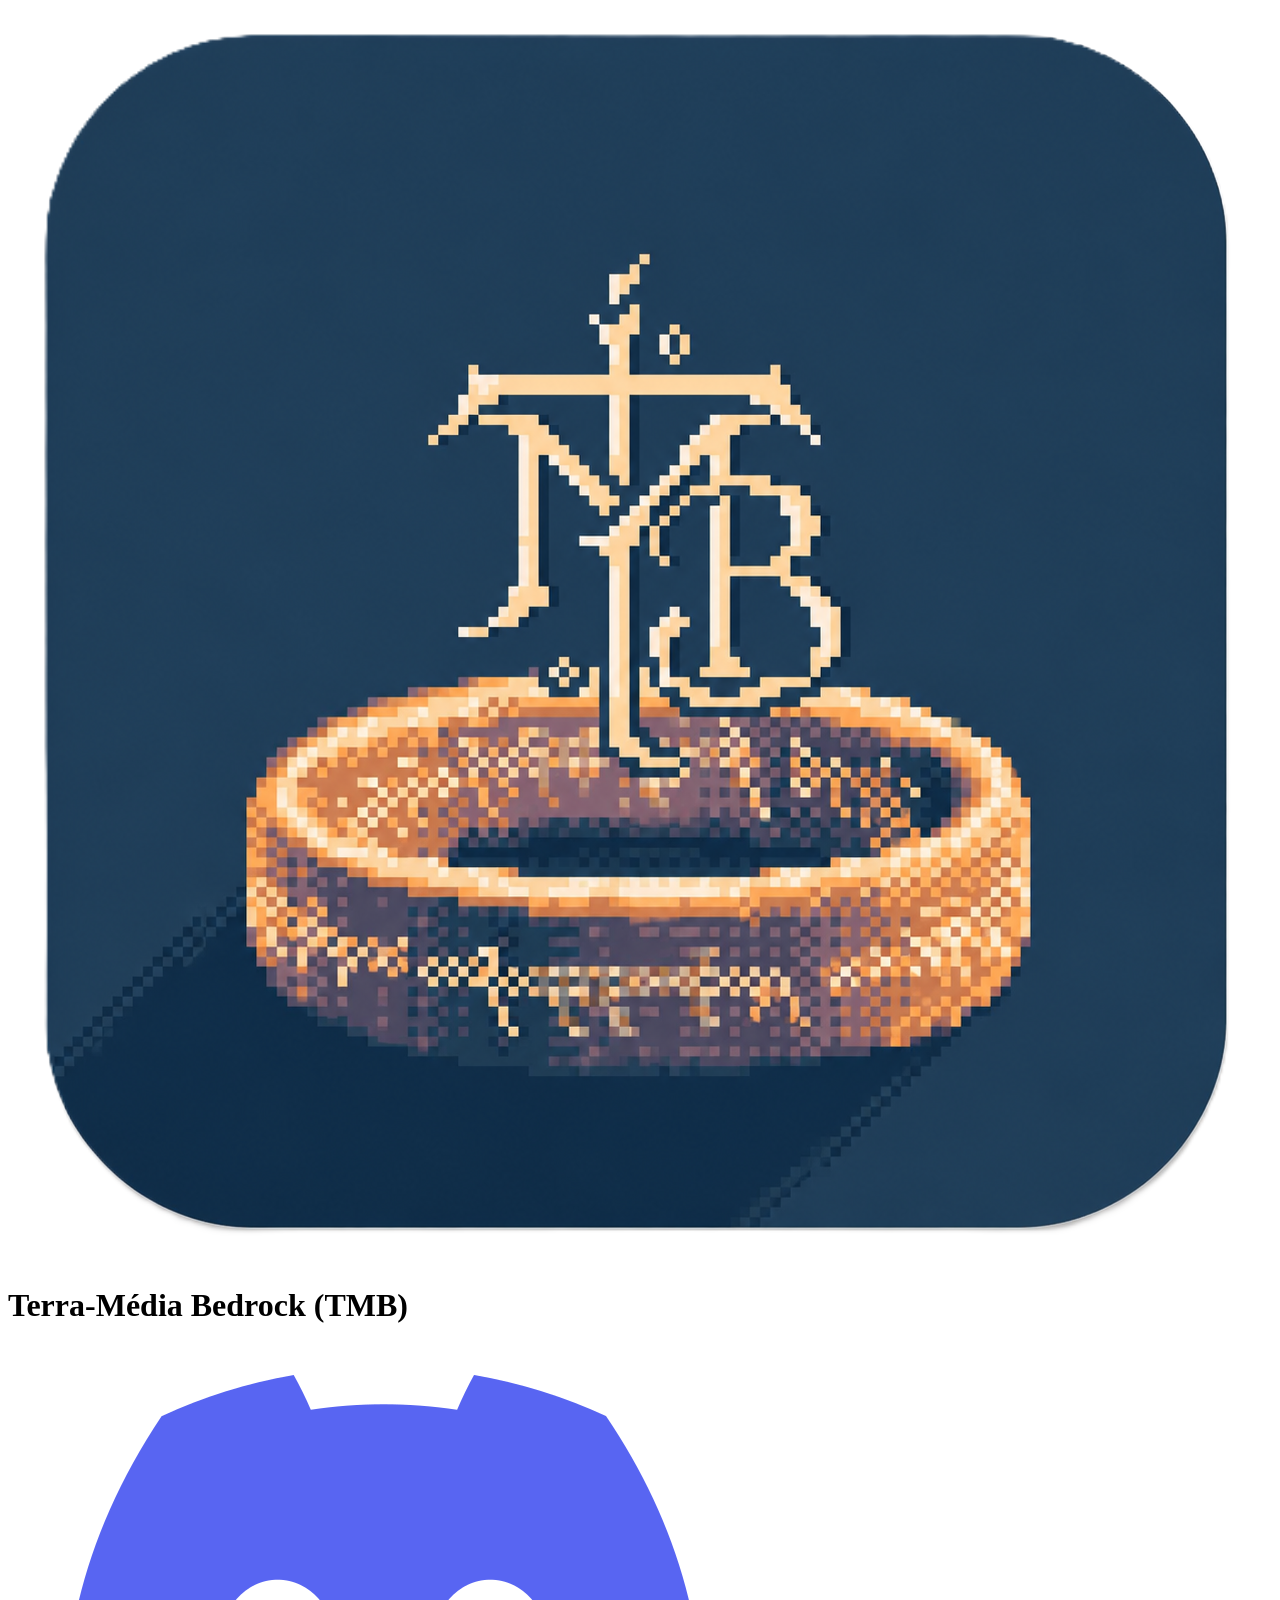
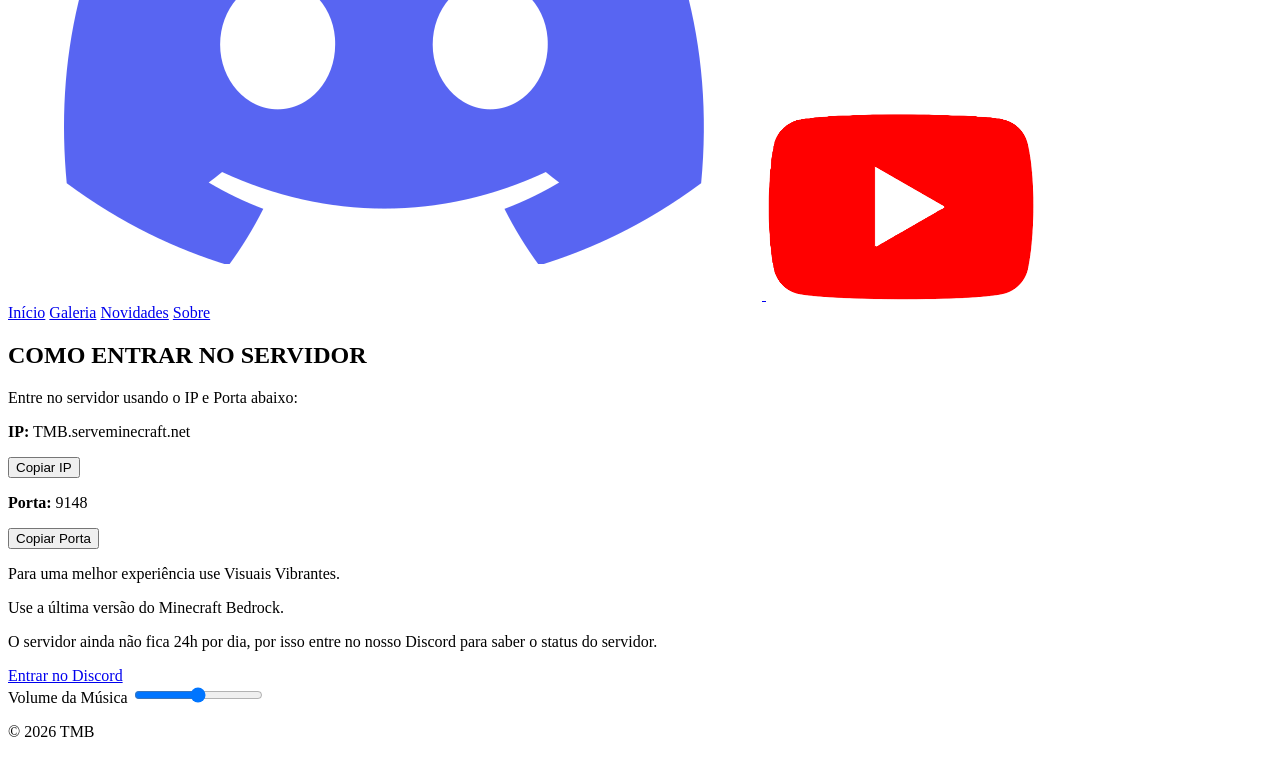
==== index.html @ 0ea9df91 "Add files via upload" ====
<!DOCTYPE html>
<html lang="pt-BR">
<head>
  <meta charset="UTF-8">
  <title>TMB</title>

  <link href="https://fonts.googleapis.com/css2?family=Cinzel:wght@400;700&family=MedievalSharp&display=swap" rel="stylesheet">
  <link rel="stylesheet" href="style.css">
</head>

<body>

<header>
  <div class="header-container">

<div class="logo">
  <img src="images/logo.png" alt="TMB Logo">
</div>

    <h1 class="site-title">Terra-Média Bedrock (TMB)</h1>

    <div class="socials">
      <a href="https://discord.gg/UN55AC2YFc" target="_blank">
        <img src="images/discord.png">
      </a>
      <a href="https://www.youtube.com/channel/UC9uCLMsO_e6Xk1dCZX9IrGw?sub_confirmation=1" target="_blank">
        <img src="images/youtube.png">
      </a>
    </div>

  </div>

  <nav class="header-nav">
    <a href="index.html">Início</a>
    <a href="gallery.html">Galeria</a>
    <a href="news.html">Novidades</a>
    <a href="about.html">Sobre</a>
  </nav>
</header>

<main>

  <section class="join-section">
    <div class="join-box">

      <h2>COMO ENTRAR NO SERVIDOR</h2>

      <p>
        Entre no servidor usando o IP e Porta abaixo:
      </p>

      <div class="server-info">
        <div class="ip-box">
          <p><b>IP:</b> TMB.serveminecraft.net</p>
          <button onclick="copyIP()">Copiar IP</button>
        </div>

        <div class="port-box">
          <p><b>Porta:</b> 9148</p>
          <button onclick="copyPort()">Copiar Porta</button>
        </div>
      </div>

      <p>Para uma melhor experiência use Visuais Vibrantes.</p>
      <p>Use a última versão do Minecraft Bedrock.</p>
      <p>O servidor ainda não fica 24h por dia, por isso entre no nosso Discord para saber o status do servidor.</p>
          <a href="https://discord.gg/UN55AC2YFc" target="_blank" class="discord-btn">
      Entrar no Discord
    </a>
  </div>

    </div>
  </section>

</main>

<audio id="bgMusic" loop>
  <source src="music.mp3" type="audio/mpeg">
</audio>

<script src="script.js"></script>

<footer>

  <div class="music-control">
    <label>Volume da Música</label>
    <input type="range" id="volumeControl" min="0" max="1" step="0.01">
  </div>

  <p>© 2026 TMB</p>

</footer>

</body>
</html>
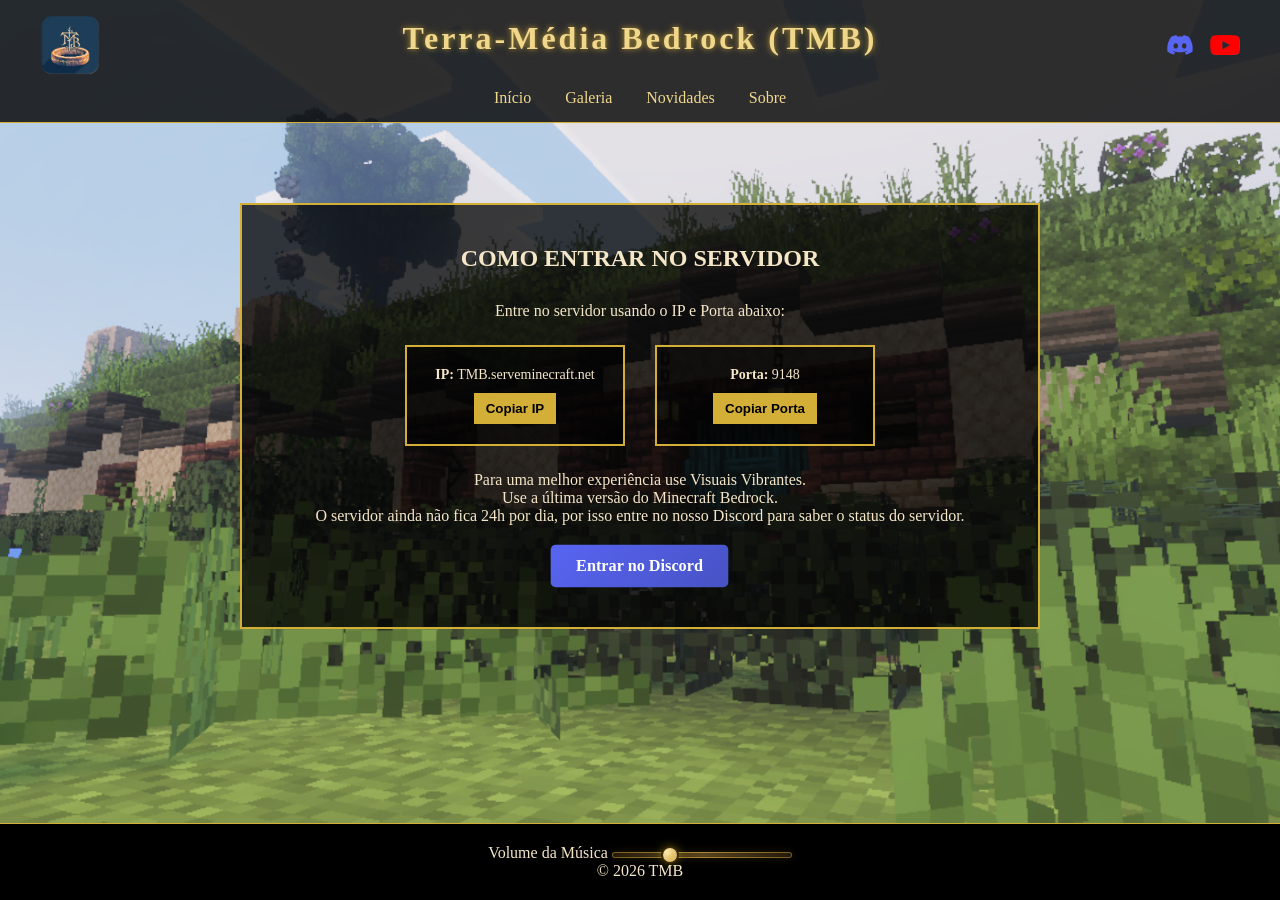
==== commit ae5ec1ea: "Add files via upload" ====
--- a/index.html
+++ b/index.html
@@ -2,8 +2,8 @@
 <html lang="pt-BR">
 <head>
   <meta charset="UTF-8">
-  <title>TMB</title>
-
+  <title>Terra-Média Bedrock (TMB)</title>
+  <link rel="icon" type="image/png" href="images/favicon.png">
   <link href="https://fonts.googleapis.com/css2?family=Cinzel:wght@400;700&family=MedievalSharp&display=swap" rel="stylesheet">
   <link rel="stylesheet" href="style.css">
 </head>
--- a/style.css
+++ b/style.css
@@ -0,0 +1,553 @@
+:root {
+  --gold: #d4af37;
+  --gold-light: #f1d78c;
+}
+
+* {
+  margin: 0;
+  padding: 0;
+  box-sizing: border-box;
+}
+
+/* BASE */
+
+html, body {
+  height: 100%;
+}
+
+body {
+  font-family: 'MedievalSharp', serif;
+  color: #f5e6c8;
+  background: url("images/bg.jpg") center/cover fixed;
+  display: flex;
+  flex-direction: column;
+}
+
+/* HEADER */
+
+header {
+  background: rgba(0,0,0,0.8);
+  padding: 15px 40px;
+  border-bottom: 1px solid var(--gold);
+}
+
+.header-container {
+  display: flex;
+  align-items: center;
+  justify-content: space-between;
+}
+
+.logo img {
+  width: 60px;
+  height: auto;
+}
+
+.site-title {
+  font-family: 'Cinzel', serif;
+  font-size: 32px;
+  color: #f1d78c;
+
+  text-align: center;
+  letter-spacing: 3px;
+
+  /* brilho dourado */
+  text-shadow:
+    0 0 5px rgba(212,175,55,0.6),
+    0 0 10px rgba(212,175,55,0.4);
+
+  /* alinhamento perfeito */
+  position: absolute;
+  left: 50%;
+  transform: translateX(-50%);
+
+  top: 20px; /* ajusta altura */
+}
+
+.header-nav {
+  text-align: center;
+  margin-top: 10px;
+}
+
+.header-nav a {
+  margin: 0 15px;
+  color: var(--gold-light);
+  text-decoration: none;
+  position: relative;
+}
+
+.header-nav a::after {
+  content: "";
+  position: absolute;
+  width: 0%;
+  height: 2px;
+  background: var(--gold);
+  left: 0;
+  bottom: -5px;
+  transition: 0.3s;
+}
+
+.header-nav a:hover::after {
+  width: 100%;
+}
+
+.socials {
+  display: flex;
+  align-items: center;
+}
+
+.socials img {
+  width: 30px;
+  height: auto;
+  margin-left: 15px;
+  transition: 0.3s;
+}
+
+.socials img:hover {
+  transform: scale(1.2);
+}
+
+/* HERO */
+
+.hero {
+  height: 100vh;
+  display: flex;
+  justify-content: center;
+  align-items: center;
+}
+
+.overlay {
+  background: rgba(0,0,0,0.6);
+  padding: 40px;
+  border: 2px solid var(--gold);
+  text-align: center;
+}
+
+.overlay h2 {
+  font-family: 'Cinzel', serif;
+  font-size: 3.5em;
+}
+
+/* MAIN */
+
+main {
+  flex: 1;
+  padding: 80px 20px;
+  text-align: center;
+}
+
+h2 {
+  font-family: 'Cinzel', serif;
+  margin-bottom: 30px;
+}
+
+/* SOBRE */
+
+.about-box {
+  background: rgba(0,0,0,0.75);
+  border: 2px solid var(--gold);
+  padding: 40px;
+  max-width: 700px;
+  margin: auto;
+}
+
+/* BOTÃO DISCORD */
+
+.discord-btn{
+  display:inline-block;
+
+  margin-top:20px;
+  padding:13px 28px;
+
+  border-radius:8px;
+
+  text-decoration:none;
+  font-weight:bold;
+
+  color:white;
+
+  background:
+    linear-gradient(
+      135deg,
+      #5865F2,
+      #4752c4
+    );
+
+  position:relative;
+
+  transition:
+    0.3s ease;
+
+  /* PULSAÇÃO */
+  animation:discordGlow 2.5s infinite ease-in-out;
+}
+
+/* HOVER */
+.discord-btn:hover{
+
+  background:
+    linear-gradient(
+      135deg,
+      #6f7cff,
+      #5865F2
+    );
+
+  box-shadow:
+    0 0 25px rgba(88,101,242,0.65);
+
+  letter-spacing:1px;
+}
+
+/* ANIMAÇÃO */
+@keyframes discordGlow{
+
+  0%{
+    box-shadow:
+      0 0 8px rgba(88,101,242,0.18);
+  }
+
+  50%{
+    box-shadow:
+      0 0 18px rgba(88,101,242,0.38);
+  }
+
+  100%{
+    box-shadow:
+      0 0 8px rgba(88,101,242,0.18);
+  }
+}
+
+/* ENTRAR (IP / PORTA) */
+
+.join-box {
+  background: rgba(0,0,0,0.75);
+  border: 2px solid var(--gold);
+  padding: 40px;
+  max-width: 700px;
+  margin: auto;
+}
+
+.server-info {
+  display: flex;
+  justify-content: center;
+  gap: 20px;
+  margin: 20px 0;
+}
+
+.ip-box, .port-box {
+  border: 1px solid var(--gold);
+  padding: 15px;
+}
+
+/* GALERIA */
+
+.gallery-section {
+  background: #000;
+  padding: 80px 20px;
+  min-height: calc(100vh - 150px);
+}
+
+.grid {
+  display: flex;
+  justify-content: center;
+  gap: 30px;
+  flex-wrap: wrap;
+}
+
+.gallery-item {
+  position: relative;
+  width: 350px;
+  cursor: pointer;
+}
+
+.gallery-item img {
+  width: 100%;
+  height: 220px;
+  object-fit: cover;
+  border: 2px solid var(--gold);
+  transition: 0.3s;
+}
+
+.gallery-item:hover img {
+  transform: scale(1.05);
+}
+
+/* TÍTULO DA IMAGEM */
+
+.gallery-item .title {
+  position: absolute;
+  top: 0;
+  width: 100%;
+  background: rgba(0,0,0,0.6);
+  color: var(--gold-light);
+  font-family: 'Cinzel', serif;
+  padding: 8px;
+  font-size: 16px;
+}
+
+/* LIGHTBOX */
+
+#lightbox {
+  position: fixed;
+  top: 0;
+  left: 0;
+  width: 100%;
+  height: 100%;
+  background: rgba(0,0,0,0.9);
+  display: none;
+  justify-content: center;
+  align-items: center;
+  flex-direction: column;
+}
+
+#lightbox img {
+  max-width: 80%;
+  max-height: 70%;
+  border: 2px solid var(--gold);
+}
+
+#lightbox-title {
+  color: var(--gold-light);
+  margin-top: 15px;
+  font-family: 'Cinzel', serif;
+}
+
+/* FOOTER */
+
+footer {
+  text-align: center;
+  padding: 20px;
+  border-top: 1px solid var(--gold);
+  background: #000;
+}
+
+/* CONTROLE DE MÚSICA */
+
+.music-control input {
+  width: 150px;
+}
+
+.join-box {
+  background: rgba(0,0,0,0.75);
+  border: 2px solid var(--gold);
+  padding: 40px;
+  max-width: 800px;
+  margin: auto;
+  text-align: center;
+}
+
+.server-info {
+  display: flex;
+  justify-content: center;
+  gap: 30px;
+  margin: 25px 0;
+  flex-wrap: wrap;
+}
+
+.ip-box, .port-box {
+  background: rgba(0,0,0,0.6);
+  border: 2px solid var(--gold);
+  padding: 20px;
+  min-width: 220px;
+  text-align: center;
+  transition: 0.3s;
+}
+
+.ip-box:hover, .port-box:hover {
+  transform: scale(1.05);
+  box-shadow: 0 0 15px rgba(212,175,55,0.5);
+}
+
+.ip-box p, .port-box p {
+  margin-bottom: 10px;
+  font-size: 14px;
+}
+
+.ip-box strong, .port-box strong {
+  display: block;
+  margin-bottom: 10px;
+  font-size: 16px;
+}
+
+.ip-box button, .port-box button {
+  background: var(--gold);
+  border: none;
+  padding: 8px 12px;
+  cursor: pointer;
+  font-weight: bold;
+  transition: 0.3s;
+}
+
+.ip-box button:hover, .port-box button:hover {
+  background: var(--gold-light);
+}
+
+.gallery-section {
+  background: #000;
+  padding: 80px 20px;
+  text-align: center;
+}
+
+/* TÍTULOS CENTRALIZADOS */
+.gallery-section h2,
+.gallery-section h3 {
+  text-align: center;
+  font-family: 'Cinzel', serif;
+  color: var(--gold-light);
+  margin-bottom: 20px;
+}
+
+/* GRID CENTRAL */
+.grid {
+  display: flex;
+  justify-content: center;
+  gap: 30px;
+  flex-wrap: wrap;
+}
+
+.card {
+  background: rgba(0,0,0,0.7);
+  border: 2px solid var(--gold);
+  padding: 20px;
+  margin: 20px auto;
+  max-width: 600px;
+  text-align: center;
+  transition: 0.3s;
+}
+
+.card:hover {
+  transform: scale(1.03);
+  box-shadow: 0 0 10px rgba(212,175,55,0.5);
+}
+
+.discord {
+    background: linear-gradient(135deg, #5865F2, #4752c4);
+    color: white;
+
+    animation: discordPulse 2.5s infinite ease-in-out;
+
+    transition: 0.3s;
+}
+
+.discord-btn {
+    display: inline-block;
+    margin-top: 20px;
+    padding: 12px 25px;
+
+    background: linear-gradient(135deg, #5865F2, #4752c4);
+
+    color: white;
+    text-decoration: none;
+    font-weight: bold;
+
+    border-radius: 5px;
+
+    transition: 0.3s;
+
+    animation: discordPulse 2.5s infinite ease-in-out;
+    
+    transform: scale(1.015);
+}
+
+/* hover */
+.discord-btn:hover {
+    transform: translateY(-2px) scale(1.03);
+
+    box-shadow:
+        0 0 18px rgba(88, 101, 242, 0.5);
+}
+
+/* hover normal */
+.discord:hover {
+    transform: translateY(-2px);
+    box-shadow: 0 0 18px rgba(88, 101, 242, 0.5);
+}
+
+/* pulsação suave */
+@keyframes discordPulse {
+    0% {
+        transform: scale(1);
+        box-shadow: 0 0 10px rgba(88, 101, 242, 0.15);
+    }
+
+    50% {
+        transform: scale(1.025);
+        box-shadow: 0 0 18px rgba(88, 101, 242, 0.25);
+    }
+
+    100% {
+        transform: scale(1);
+        box-shadow: 0 0 10px rgba(88, 101, 242, 0.15);
+    }
+}
+
+/* CONTAINER */
+.volume-container {
+    margin-top: 20px;
+    text-align: center;
+}
+
+/* TEXTO */
+.volume-label {
+    color: #d4af37;
+    font-size: 14px;
+    letter-spacing: 1px;
+    margin-bottom: 8px;
+    text-shadow: 0 0 8px rgba(212,175,55,0.4);
+}
+
+/* SLIDER */
+input[type="range"] {
+    -webkit-appearance: none;
+    appearance: none;
+
+    width: 180px;
+    height: 6px;
+
+    background: linear-gradient(
+        to right,
+        #3a2b12,
+        #8b6b2f,
+        #3a2b12
+    );
+
+    border-radius: 20px;
+
+    border: 1px solid rgba(212,175,55,0.4);
+
+    box-shadow:
+        inset 0 0 5px rgba(0,0,0,0.8),
+        0 0 8px rgba(212,175,55,0.15);
+}
+
+/* BOLINHA */
+input[type="range"]::-webkit-slider-thumb {
+    -webkit-appearance: none;
+
+    width: 18px;
+    height: 18px;
+
+    border-radius: 50%;
+
+    background:
+        radial-gradient(circle at 30% 30%, #ffe9a8, #c79b2c);
+
+    border: 2px solid #3b2a0a;
+
+    box-shadow:
+        0 0 10px rgba(255,215,0,0.35),
+        inset 0 0 4px rgba(255,255,255,0.4);
+
+    cursor: pointer;
+
+    transition: 0.2s;
+}
+
+/* HOVER */
+input[type="range"]::-webkit-slider-thumb:hover {
+    transform: scale(1.12);
+
+    box-shadow:
+        0 0 18px rgba(255,215,0,0.5),
+        inset 0 0 4px rgba(255,255,255,0.5);
+}
+
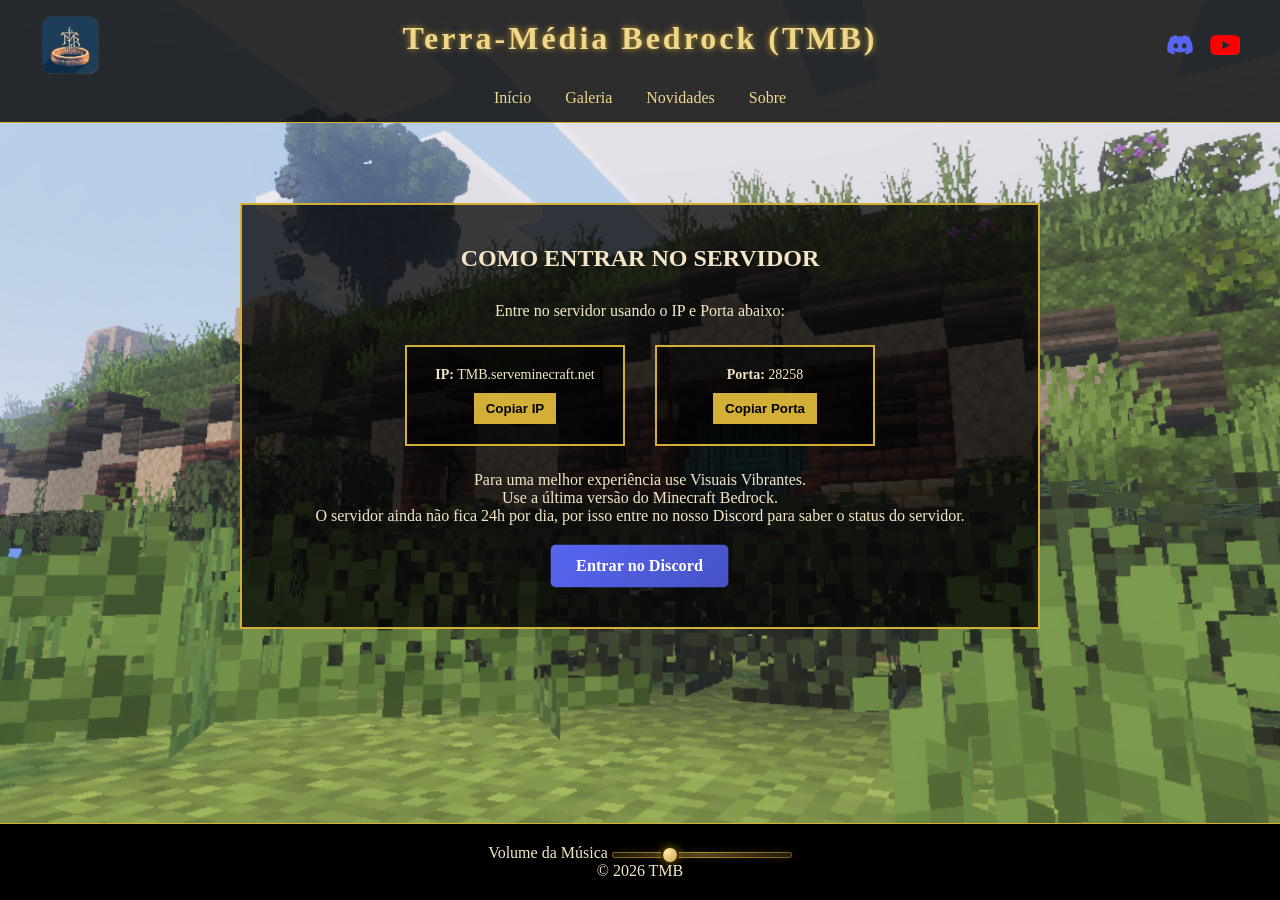
==== commit a141769e: "Update index.html" ====
--- a/index.html
+++ b/index.html
@@ -56,7 +56,7 @@
         </div>
 
         <div class="port-box">
-          <p><b>Porta:</b> 9148</p>
+          <p><b>Porta:</b> 28258</p>
           <button onclick="copyPort()">Copiar Porta</button>
         </div>
       </div>
@@ -92,4 +92,4 @@
 </footer>
 
 </body>
-</html>+</html>
